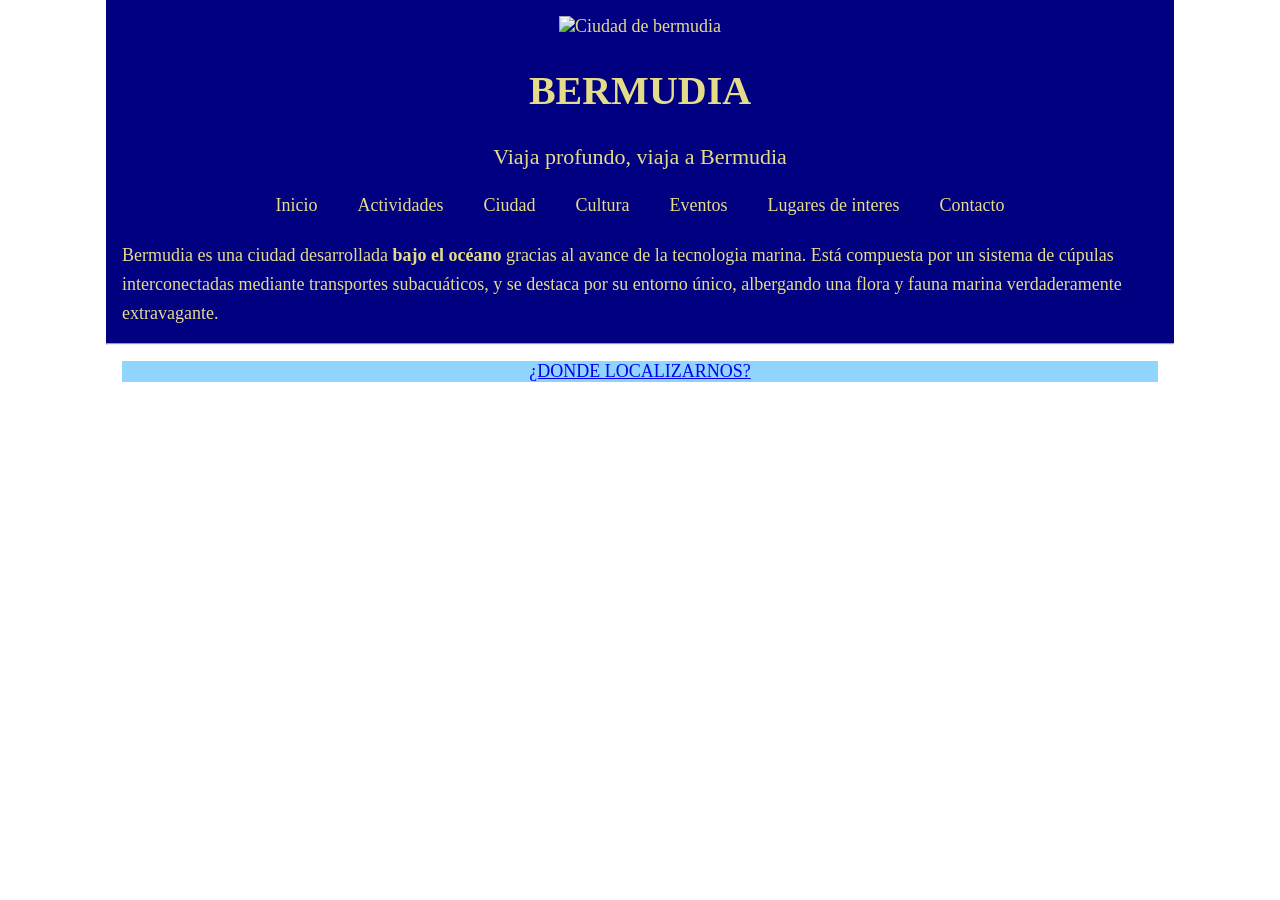
==== INDEX.html @ f8dbc6f5 "Agregue el css" ====
<!DOCTYPE html>
<html lang="es">
    <head>
        <meta charset="UTF-8">
        <meta name="viewport"
        content="width=device-width">
    <title>Bermudia</title>
    <link rel="stylesheet" href="CSS/estilos.css">
    </head>
    <body>
        <header>
            <div style="text-align: center;">
            <img src="IMAGENES/CIUDAD DE BERMUDIA.png" alt="Ciudad de bermudia" width="35%">
            <h1>BERMUDIA</h1>
            <p class="eslogan">Viaja profundo, viaja a Bermudia</p>
            </div>
            <nav>
                <a href="INDEX.html">Inicio</a>
                <a href="ACTIVIDADES.html">Actividades</a>
                <a href="ciudad.html">Ciudad</a>
                <a href="cultura.html">Cultura</a>
                <a href="eventos.html">Eventos</a>
                <a href="lugares de interes.html">Lugares de interes</a>
                <a href="#Contacto">Contacto</a>
            </nav>
            <main>
                <p>Bermudia es una ciudad desarrollada <strong>bajo el océano</strong> gracias al avance de la tecnologia marina. Está compuesta por un sistema de cúpulas interconectadas mediante transportes subacuáticos, y se destaca por su entorno único, albergando una flora y fauna marina verdaderamente extravagante.</p>
            </main>

        </header>
        <hr>
        <footer id="Contacto">
            <a href="https://maps.app.goo.gl/r5DAMz3fy5Fcr4g17" target="_blank">¿DONDE LOCALIZARNOS?</a>
            
        </footer>
    </body>
</html>
---- CSS/estilos.css ----
:root {
    --color-primario-azul-marino : #000080;
    --color-primario-celeste : #90d5ff;
    --color-acento : #e4dc89;
    --color-fuente: #ffffff;
}


.poppins-black {
  font-family: "Poppins", sans-serif;
  font-weight: 900;
  font-style: normal;
}

.poppins-thin-italic {
  font-family: "Poppins", sans-serif;
  font-weight: 100;
  font-style: italic;
}

.poppins-extralight-italic {
  font-family: "Poppins", sans-serif;
  font-weight: 200;
  font-style: italic;
}

.poppins-light-italic {
  font-family: "Poppins", sans-serif;
  font-weight: 300;
  font-style: italic;
}

.poppins-regular-italic {
  font-family: "Poppins", sans-serif;
  font-weight: 400;
  font-style: italic;
}

.poppins-medium-italic {
  font-family: "Poppins", sans-serif;
  font-weight: 500;
  font-style: italic;
}

.poppins-semibold-italic {
  font-family: "Poppins", sans-serif;
  font-weight: 600;
  font-style: italic;
}

.poppins-bold-italic {
  font-family: "Poppins", sans-serif;
  font-weight: 700;
  font-style: italic;
}

.poppins-extrabold-italic {
  font-family: "Poppins", sans-serif;
  font-weight: 800;
  font-style: italic;
}

.poppins-black-italic {
  font-family: "Poppins", sans-serif;
  font-weight: 900;
  font-style: italic;
}


header {
    background: var(--color-primario-azul-marino);
    color: var(--color-acento) ;
    padding: 1rem;
}


*{
    box-sizing: border-box;
    margin: 0 ; padding: 0;
}

nav ul {
    display: flex ;
    gap: 1.5rem ;
    list-style: none;
}
nav {
    display: flex;
    justify-content: center;
    flex-wrap: wrap;
    gap: 10px;
    padding: 15px;
    background-color: var(--color-primario-azul-marino);
}

nav a {
    color: var(--color-acento);
    text-decoration: none;
    padding: 10px 15px;
    border-radius: 8px;
    transition: 0.3s;
}

nav a:hover {
    background-color: var(--color-acento);
    color: var(--color-primario-azul-marino);
}

main p {
    font-size: 18px;
    line-height: 1.6;

}


.eslogan {
    font-size: 22px;
}

li {
    font-size: 17px;
    line-height: 1.5;
    margin-bottom: 8px;
} 

section {
    margin: 30px 0;
    padding: 25px;
}

h1 {
    font-size: 40px;
    text-align: center;
    margin: 30px 0;
}

h2 {
    font-size: 30px;
    color: var(--color-primario-azul-marino);
    margin-bottom: 20px;
}

h3 {
    font-size: 23px;
    margin-bottom: 10px;
}

article {
    padding: 20px;
    margin: 20px 0;
    border: 1px solid var(--color-primario-celeste);
    border-radius: 10px;
}

article img, aside img {
    max-width: 400px;
    width: 100%;
    height: 250px;
    object-fit: cover;
    border-radius: 12px;
}

time {
    color: #90d5ff;
    font-size:medium;
}

.card{
    padding: 1.5rem;
    border: var(--color-primario-celeste) 1.5px solid;
    border-radius: 8px;
    display: center; gap: 20px;
}

body {
    font-size: 18px;
    color:var(--color-primario-azul-marino);
    max-width: 1100px;
    margin: 0 auto;
    padding: 0 1rem;

}

input {
    padding: auto;
    border: var(--color-primario-azul-marino) 0.5px solid ;
    width: 100%;

}

select , #fecha{
    padding: auto;
    border: var(--color-acento) 0.5px solid;
    width: 25%;
    display: flex; gap: 10px;    
}

footer {
    background-color:var(--color-primario-celeste);
    color:#ffffff;
    text-align: center;
    margin: 1rem;
}
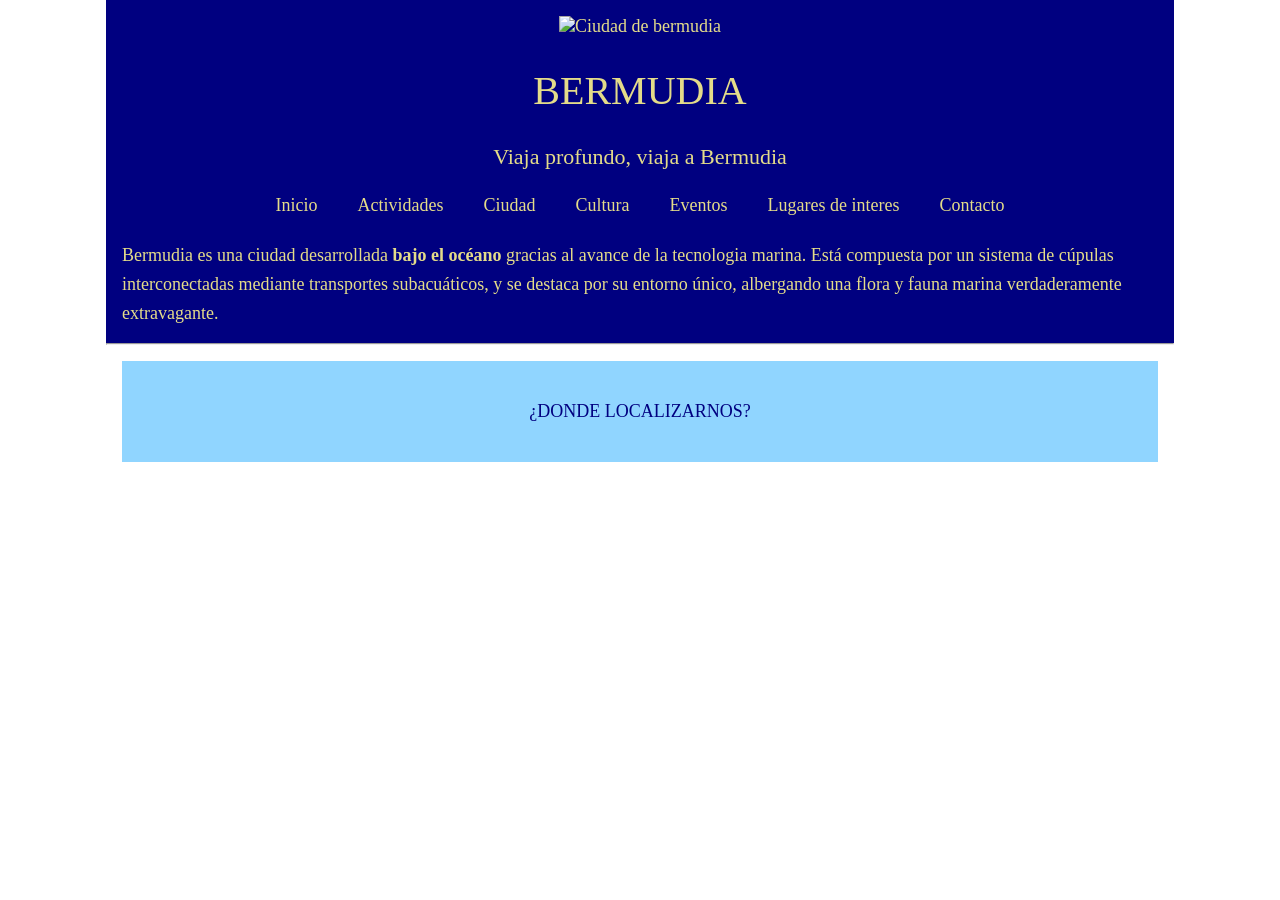
==== commit 42617ae0: "fix: css: se agregaron fuente, comentarios y gerarquia. Tambien se agrego la seccion Contacto" ====
--- a/INDEX.html
+++ b/INDEX.html
@@ -21,7 +21,7 @@
                 <a href="cultura.html">Cultura</a>
                 <a href="eventos.html">Eventos</a>
                 <a href="lugares de interes.html">Lugares de interes</a>
-                <a href="#Contacto">Contacto</a>
+                <a href="contacto.html">Contacto</a>
             </nav>
             <main>
                 <p>Bermudia es una ciudad desarrollada <strong>bajo el océano</strong> gracias al avance de la tecnologia marina. Está compuesta por un sistema de cúpulas interconectadas mediante transportes subacuáticos, y se destaca por su entorno único, albergando una flora y fauna marina verdaderamente extravagante.</p>
--- a/CSS/estilos.css
+++ b/CSS/estilos.css
@@ -1,90 +1,48 @@
+/* 1. Variables y Reset Global */
 :root {
-    --color-primario-azul-marino : #000080;
-    --color-primario-celeste : #90d5ff;
-    --color-acento : #e4dc89;
+    --color-primario-azul-marino: #000080;
+    --color-primario-celeste: #90d5ff;
+    --color-acento: #e4dc89;
     --color-fuente: #ffffff;
 }
 
-
-.poppins-black {
-  font-family: "Poppins", sans-serif;
-  font-weight: 900;
-  font-style: normal;
-}
-
-.poppins-thin-italic {
-  font-family: "Poppins", sans-serif;
-  font-weight: 100;
-  font-style: italic;
-}
-
-.poppins-extralight-italic {
-  font-family: "Poppins", sans-serif;
-  font-weight: 200;
-  font-style: italic;
-}
-
-.poppins-light-italic {
-  font-family: "Poppins", sans-serif;
-  font-weight: 300;
-  font-style: italic;
-}
-
-.poppins-regular-italic {
-  font-family: "Poppins", sans-serif;
-  font-weight: 400;
-  font-style: italic;
-}
-
-.poppins-medium-italic {
-  font-family: "Poppins", sans-serif;
-  font-weight: 500;
-  font-style: italic;
-}
-
-.poppins-semibold-italic {
-  font-family: "Poppins", sans-serif;
-  font-weight: 600;
-  font-style: italic;
-}
-
-.poppins-bold-italic {
-  font-family: "Poppins", sans-serif;
-  font-weight: 700;
-  font-style: italic;
-}
-
-.poppins-extrabold-italic {
-  font-family: "Poppins", sans-serif;
-  font-weight: 800;
-  font-style: italic;
-}
-
-.poppins-black-italic {
-  font-family: "Poppins", sans-serif;
-  font-weight: 900;
-  font-style: italic;
-}
-
-
+* {
+    box-sizing: border-box;
+    margin: 0; 
+    padding: 0;
+}
+
+/* 2. Estilos de Base (Cuerpo y Elementos Comunes) */
+body {
+    font-size: 18px;
+    color: var(--color-primario-azul-marino);
+    max-width: 1100px;
+    margin: 0 auto;
+    padding: 0 1rem;
+}
+
+.agu-display {
+    font-family: "Agu Display", serif;
+    font-optical-sizing: auto;
+    font-weight: 400;
+    font-style: normal;
+    font-variation-settings: "MORF" 39;
+}
+
+/* 3. Encabezado y Navegación */
 header {
     background: var(--color-primario-azul-marino);
-    color: var(--color-acento) ;
+    color: var(--color-acento);
     padding: 1rem;
 }
 
-
-*{
-    box-sizing: border-box;
-    margin: 0 ; padding: 0;
-}
-
-nav ul {
-    display: flex ;
-    gap: 1.5rem ;
-    list-style: none;
-}
 nav {
+    font-family: "Agu Display", serif;
+    font-optical-sizing: auto;
+    font-weight: 400;
+    font-style: normal;
+    font-variation-settings:"MORF" 0;
+
     display: flex;
     justify-content: center;
     flex-wrap: wrap;
@@ -93,6 +51,12 @@
     background-color: var(--color-primario-azul-marino);
 }
 
+nav ul {
+    display: flex;
+    gap: 1.5rem;
+    list-style: none;
+}
+
 nav a {
     color: var(--color-acento);
     text-decoration: none;
@@ -106,12 +70,23 @@
     color: var(--color-primario-azul-marino);
 }
 
+.principal {
+    background-color: var(--color-primario-azul-marino);
+}
+
+.propio {
+    background-color: var(--color-primario-celeste);
+}
+
+.propio a {
+    color: var(--color-primario-azul-marino);
+}
+
+/* 4. Contenido Principal y Secciones */
 main p {
     font-size: 18px;
     line-height: 1.6;
-
-}
-
+}
 
 .eslogan {
     font-size: 22px;
@@ -127,7 +102,13 @@
     margin: 30px 0;
     padding: 25px;
 }
-
+h1, h2, h3 {
+   font-family: "Agu Display", serif;
+   font-optical-sizing: auto;
+   font-weight: 400;
+   font-style: normal;
+   font-variation-settings:"MORF" 0;
+}
 h1 {
     font-size: 40px;
     text-align: center;
@@ -145,6 +126,12 @@
     margin-bottom: 10px;
 }
 
+time {
+    color: #90d5ff;
+    font-size: medium;
+}
+
+/* 5. Componentes (Tarjetas y Artículos) */
 article {
     padding: 20px;
     margin: 20px 0;
@@ -160,45 +147,59 @@
     border-radius: 12px;
 }
 
-time {
-    color: #90d5ff;
-    font-size:medium;
-}
-
-.card{
+.card {
     padding: 1.5rem;
     border: var(--color-primario-celeste) 1.5px solid;
     border-radius: 8px;
-    display: center; gap: 20px;
-}
-
-body {
-    font-size: 18px;
-    color:var(--color-primario-azul-marino);
-    max-width: 1100px;
-    margin: 0 auto;
-    padding: 0 1rem;
-
+    display: flex; 
+    justify-content: center; 
+    gap: 20px;
+}
+
+/* 6. Formularios y Entradas */
+form {
+    display: flex; 
+    flex-direction: column; 
+    gap: 15px; 
+}
+
+textarea {
+    display: block; 
+    width: 100%;
+    padding: 10px;
 }
 
 input {
-    padding: auto;
-    border: var(--color-primario-azul-marino) 0.5px solid ;
+    padding: 10px; 
+    border: var(--color-primario-azul-marino) 0.5px solid;
     width: 100%;
-
-}
-
-select , #fecha{
-    padding: auto;
+}
+
+select, #fecha {
+    padding: 10px; 
     border: var(--color-acento) 0.5px solid;
     width: 25%;
-    display: flex; gap: 10px;    
-}
-
+    display: flex; 
+    gap: 10px;    
+}
+
+/* 7. Pie de Página (Footer) */
 footer {
-    background-color:var(--color-primario-celeste);
-    color:#ffffff;
+    background-color: var(--color-primario-celeste);
+    color: #ffffff;
     text-align: center;
     margin: 1rem;
-}
-
+    padding: 1rem;
+}
+
+footer a {
+    display: inline-block; 
+    margin: 1rem;
+    padding: 8px 14px;
+    border-radius: 8px;
+    color: var(--color-primario-azul-marino);
+    text-decoration: none;
+}
+
+
+
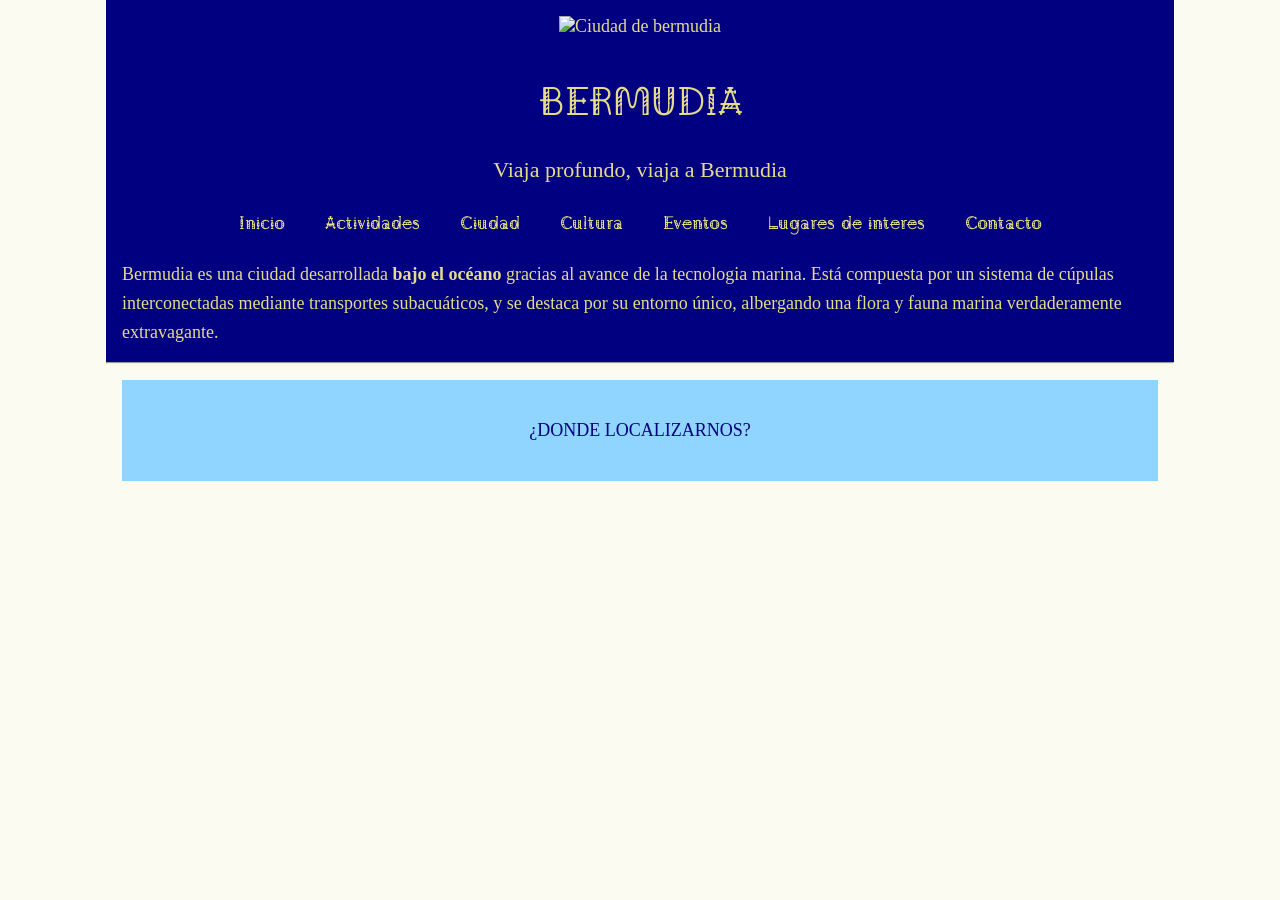
==== commit da158ad3: "fix: se agrego la fuente en contactos y en index" ====
--- a/INDEX.html
+++ b/INDEX.html
@@ -4,7 +4,10 @@
         <meta charset="UTF-8">
         <meta name="viewport"
         content="width=device-width">
-    <title>Bermudia</title>
+        <title>Bermudia</title>
+        <link rel="preconnect" href="https://fonts.googleapis.com">
+        <link rel="preconnect" href="https://fonts.gstatic.com" crossorigin>
+        <link href="https://fonts.googleapis.com/css2?family=Agu+Display&display=swap" rel="stylesheet">
     <link rel="stylesheet" href="CSS/estilos.css">
     </head>
     <body>
--- a/CSS/estilos.css
+++ b/CSS/estilos.css
@@ -3,7 +3,8 @@
     --color-primario-azul-marino: #000080;
     --color-primario-celeste: #90d5ff;
     --color-acento: #e4dc89;
-    --color-fuente: #ffffff;
+    --color-fuente: #00588F;
+    --color-fondo: #FCFBF2;
 }
 
 * {
@@ -14,6 +15,7 @@
 
 /* 2. Estilos de Base (Cuerpo y Elementos Comunes) */
 body {
+    background-color: var(--color-fondo);
     font-size: 18px;
     color: var(--color-primario-azul-marino);
     max-width: 1100px;
@@ -176,6 +178,8 @@
 }
 
 select, #fecha {
+    background: var(--color-fuente);
+    background-color: var(--color-fuente);
     padding: 10px; 
     border: var(--color-acento) 0.5px solid;
     width: 25%;
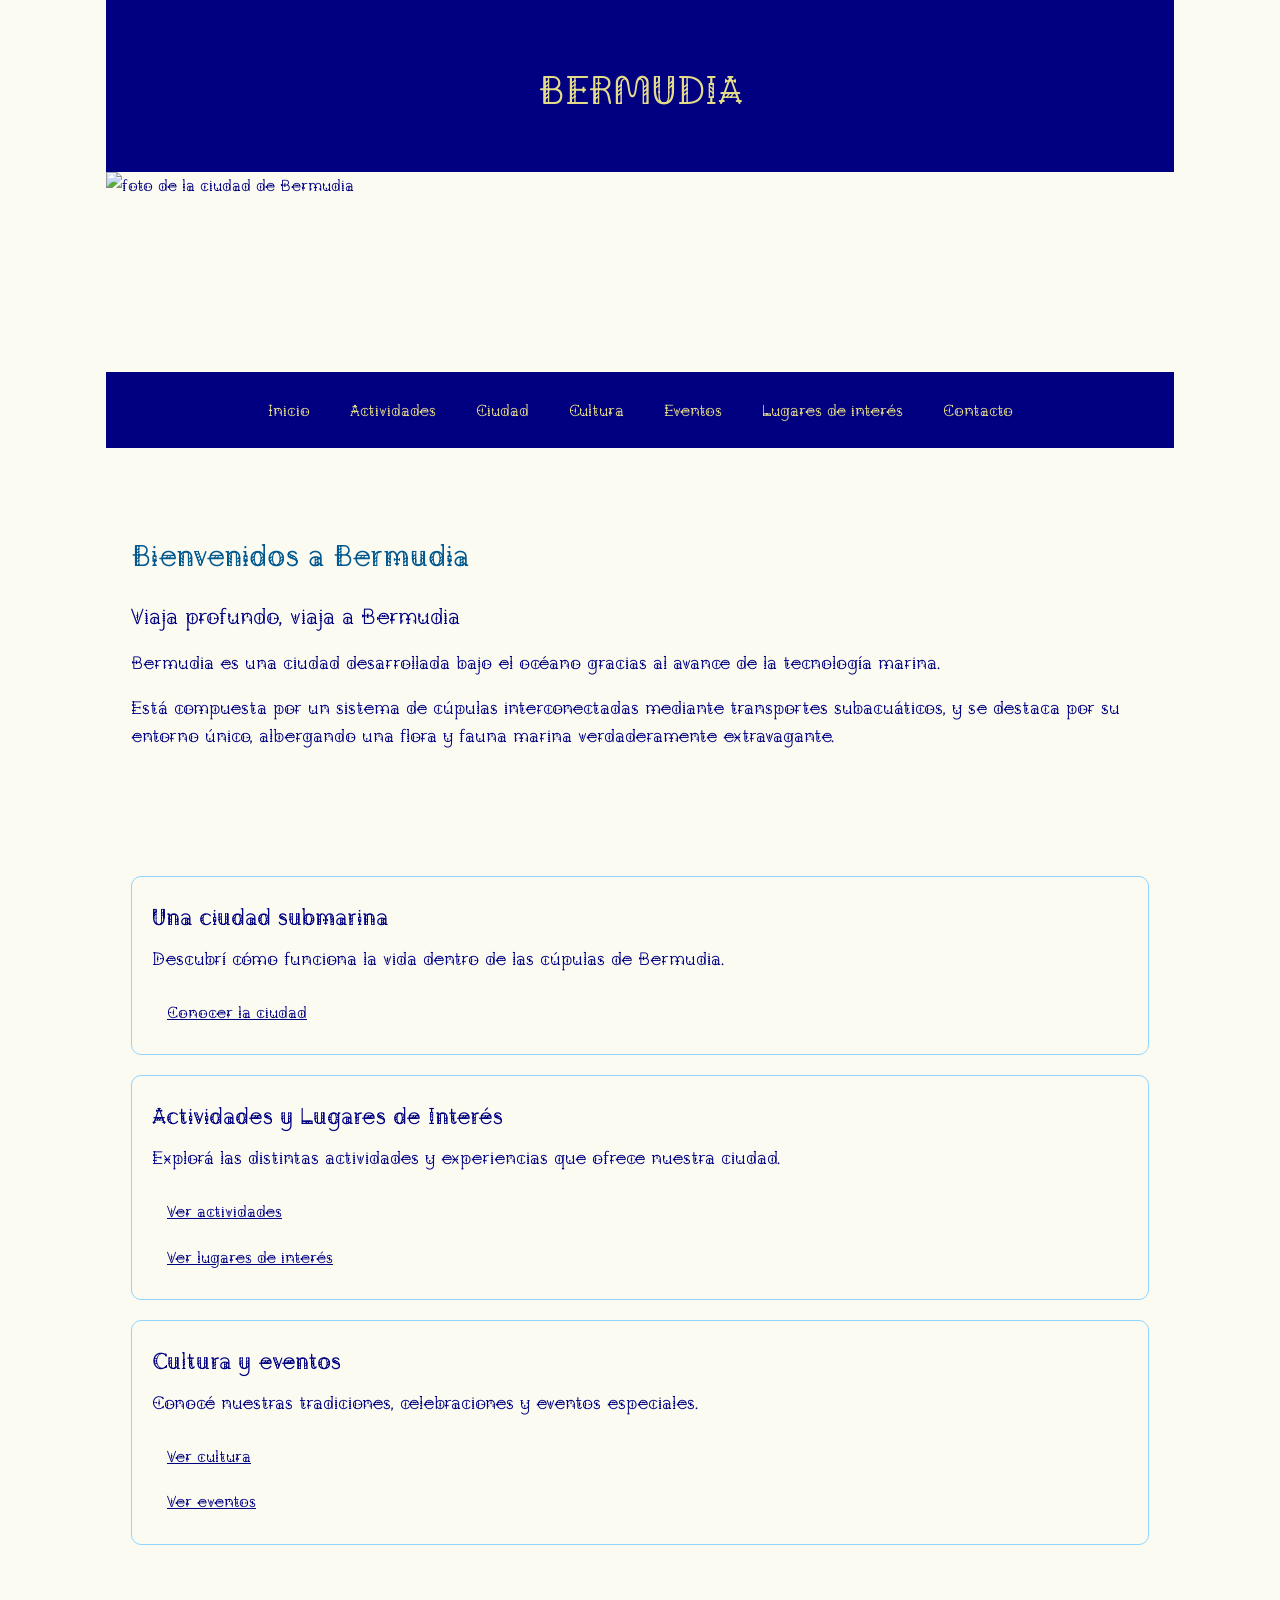
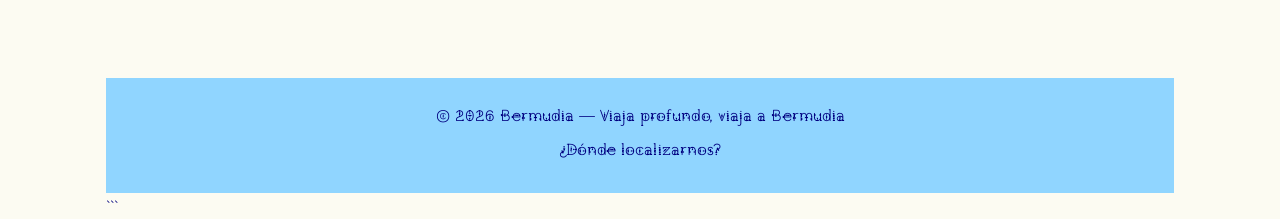
==== commit bed23ae9: "fix: cambios en css y html, img y enlaces" ====
--- a/INDEX.html
+++ b/INDEX.html
@@ -1,40 +1,97 @@
 <!DOCTYPE html>
 <html lang="es">
-    <head>
-        <meta charset="UTF-8">
-        <meta name="viewport"
-        content="width=device-width">
-        <title>Bermudia</title>
-        <link rel="preconnect" href="https://fonts.googleapis.com">
-        <link rel="preconnect" href="https://fonts.gstatic.com" crossorigin>
-        <link href="https://fonts.googleapis.com/css2?family=Agu+Display&display=swap" rel="stylesheet">
+
+<head>
+    <meta charset="UTF-8">
+    <meta name="viewport" content="width=device-width, initial-scale=1.0">
+    <title>Bermudia | Ciudad bajo el océano</title>
+    <link rel="preconnect" href="https://fonts.googleapis.com">
+    <link rel="preconnect" href="https://fonts.gstatic.com" crossorigin>
+    <link href="https://fonts.googleapis.com/css2?family=Agu+Display&display=swap" rel="stylesheet">
     <link rel="stylesheet" href="CSS/estilos.css">
-    </head>
-    <body>
-        <header>
-            <div style="text-align: center;">
-            <img src="IMAGENES/CIUDAD DE BERMUDIA.png" alt="Ciudad de bermudia" width="35%">
-            <h1>BERMUDIA</h1>
+</head>
+
+<body>
+
+    <header class="encabezado">
+        <h1>BERMUDIA</h1>        
+    </header>
+
+    <img src="IMAGENES\CIUDAD DE BERMUDIA.png" alt="foto de la ciudad de Bermudia">
+
+    <nav class="navegacion">
+        <a href="INDEX.html">Inicio</a>
+        <a href="ACTIVIDADES.html">Actividades</a>
+        <a href="ciudad.html">Ciudad</a>
+        <a href="cultura.html">Cultura</a>
+        <a href="eventos.html">Eventos</a>
+        <a href="lugares de interes.html">Lugares de interés</a>
+        <a href="contacto.html">Contacto</a>
+    </nav>
+
+
+    <main>
+        <section class="bienvenida">
+            <h2>Bienvenidos a Bermudia</h2>
             <p class="eslogan">Viaja profundo, viaja a Bermudia</p>
-            </div>
-            <nav>
-                <a href="INDEX.html">Inicio</a>
-                <a href="ACTIVIDADES.html">Actividades</a>
-                <a href="ciudad.html">Ciudad</a>
-                <a href="cultura.html">Cultura</a>
-                <a href="eventos.html">Eventos</a>
-                <a href="lugares de interes.html">Lugares de interes</a>
-                <a href="contacto.html">Contacto</a>
-            </nav>
-            <main>
-                <p>Bermudia es una ciudad desarrollada <strong>bajo el océano</strong> gracias al avance de la tecnologia marina. Está compuesta por un sistema de cúpulas interconectadas mediante transportes subacuáticos, y se destaca por su entorno único, albergando una flora y fauna marina verdaderamente extravagante.</p>
-            </main>
+            <p>
+                Bermudia es una ciudad desarrollada
+                <strong>bajo el océano</strong> gracias al avance de la tecnología marina.
+            </p>
+            <p>
+                Está compuesta por un sistema de cúpulas interconectadas mediante transportes subacuáticos, y se destaca por su entorno único, albergando una flora y fauna marina verdaderamente extravagante.
+            </p>
+        </section>
 
-        </header>
-        <hr>
-        <footer id="Contacto">
-            <a href="https://maps.app.goo.gl/r5DAMz3fy5Fcr4g17" target="_blank">¿DONDE LOCALIZARNOS?</a>
-            
-        </footer>
-    </body>
-</html>+
+        <section class="destacados">
+            <article>
+                <h3>Una ciudad submarina</h3>
+                <p>
+                    Descubrí cómo funciona la vida dentro de las cúpulas de Bermudia.
+                </p>
+                <a href="ciudad.html">Conocer la ciudad</a>
+            </article>
+
+            <article>
+
+                <h3>Actividades y Lugares de Interés</h3>
+                <p>
+                    Explorá las distintas actividades y experiencias que ofrece nuestra ciudad.
+                </p>
+
+                <a href="ACTIVIDADES.html">Ver actividades</a>
+                <a href="lugares de interes.html">Ver lugares de interés</a>
+
+            </article>
+
+            <article>
+
+                <h3>Cultura y eventos</h3>
+
+                <p>
+                    Conocé nuestras tradiciones, celebraciones y eventos especiales.
+                </p>
+                <a href="cultura.html">Ver cultura</a>
+                <a href="eventos.html">Ver eventos</a>
+
+            </article>
+        </section>
+
+    </main>
+
+
+    <footer>
+
+        <p>
+            © 2026 Bermudia — Viaja profundo, viaja a Bermudia
+        </p>
+
+        <a href="https://maps.app.goo.gl/r5DAMz3fy5Fcr4g17" target="_blank" rel="noopener noreferrer"> ¿Dónde localizarnos?</a>
+
+    </footer>
+
+</body>
+
+</html>
+```
--- a/CSS/estilos.css
+++ b/CSS/estilos.css
@@ -3,7 +3,7 @@
     --color-primario-azul-marino: #000080;
     --color-primario-celeste: #90d5ff;
     --color-acento: #e4dc89;
-    --color-fuente: #00588F;
+    --color-fuente-oscura: #00588F;
     --color-fondo: #FCFBF2;
 }
 
@@ -16,35 +16,28 @@
 /* 2. Estilos de Base (Cuerpo y Elementos Comunes) */
 body {
     background-color: var(--color-fondo);
-    font-size: 18px;
-    color: var(--color-primario-azul-marino);
-    max-width: 1100px;
-    margin: 0 auto;
-    padding: 0 1rem;
-}
-
-.agu-display {
     font-family: "Agu Display", serif;
     font-optical-sizing: auto;
     font-weight: 400;
     font-style: normal;
     font-variation-settings: "MORF" 39;
+    font-size: 16px;
+    line-height: 1.6;
+    color: var(--color-primario-azul-marino);
+    max-width: 1100px;
+    margin: 0 auto;
+    padding: 0 1rem;
 }
 
 /* 3. Encabezado y Navegación */
 header {
     background: var(--color-primario-azul-marino);
     color: var(--color-acento);
-    padding: 1rem;
-}
+    padding: 1.5rem;
+}
+
 
 nav {
-    font-family: "Agu Display", serif;
-    font-optical-sizing: auto;
-    font-weight: 400;
-    font-style: normal;
-    font-variation-settings:"MORF" 0;
-
     display: flex;
     justify-content: center;
     flex-wrap: wrap;
@@ -55,13 +48,13 @@
 
 nav ul {
     display: flex;
-    gap: 1.5rem;
+    gap: 1.5rem; 
     list-style: none;
 }
 
 nav a {
     color: var(--color-acento);
-    text-decoration: none;
+    text-decoration: none; 
     padding: 10px 15px;
     border-radius: 8px;
     transition: 0.3s;
@@ -85,9 +78,22 @@
 }
 
 /* 4. Contenido Principal y Secciones */
+
+img {
+    width: 100%;
+    height: 200px;
+    display: block;
+    object-fit: cover;
+}
+
+main {
+    padding: 1rem 0; 
+}
+
 main p {
     font-size: 18px;
     line-height: 1.6;
+    margin-bottom: 1rem; 
 }
 
 .eslogan {
@@ -101,44 +107,56 @@
 } 
 
 section {
-    margin: 30px 0;
+    margin: 40px 0; 
     padding: 25px;
 }
+
 h1, h2, h3 {
    font-family: "Agu Display", serif;
    font-optical-sizing: auto;
    font-weight: 400;
    font-style: normal;
-   font-variation-settings:"MORF" 0;
-}
+   font-variation-settings: "MORF" 0;
+}
+
 h1 {
     font-size: 40px;
+    color: var(--color-acento);
     text-align: center;
     margin: 30px 0;
 }
 
 h2 {
     font-size: 30px;
-    color: var(--color-primario-azul-marino);
+    color: var(--color-fuente-oscura); 
     margin-bottom: 20px;
 }
 
 h3 {
     font-size: 23px;
+    color: var(--color-primario-azul-marino); 
     margin-bottom: 10px;
 }
 
 time {
-    color: #90d5ff;
+    color: #00588F; 
     font-size: medium;
 }
 
 /* 5. Componentes (Tarjetas y Artículos) */
+.presentacion img {
+    width:1068px ;
+    height:400px;
+    display: block;
+    margin: 0 auto; 
+}
+
 article {
     padding: 20px;
     margin: 20px 0;
     border: 1px solid var(--color-primario-celeste);
     border-radius: 10px;
+    align-items: flex-start;
 }
 
 article img, aside img {
@@ -147,6 +165,14 @@
     height: 250px;
     object-fit: cover;
     border-radius: 12px;
+}
+
+article a , section a{ 
+    color: var(--color-primario-azul-marino);
+    padding: 10px 15px;
+    display: flex;
+    flex-direction: column;
+    gap: 15px;
 }
 
 .card {
@@ -178,8 +204,8 @@
 }
 
 select, #fecha {
-    background: var(--color-fuente);
-    background-color: var(--color-fuente);
+    background-color: #ffffff;
+    color: var(--color-primario-azul-marino);
     padding: 10px; 
     border: var(--color-acento) 0.5px solid;
     width: 25%;
@@ -190,15 +216,15 @@
 /* 7. Pie de Página (Footer) */
 footer {
     background-color: var(--color-primario-celeste);
-    color: #ffffff;
+    color: var(--color-primario-azul-marino);
     text-align: center;
-    margin: 1rem;
-    padding: 1rem;
+    margin: 2rem 0 0 0;
+    padding: 1.5rem;
 }
 
 footer a {
     display: inline-block; 
-    margin: 1rem;
+    margin: 0 1rem;
     padding: 8px 14px;
     border-radius: 8px;
     color: var(--color-primario-azul-marino);
@@ -206,4 +232,3 @@
 }
 
 
-
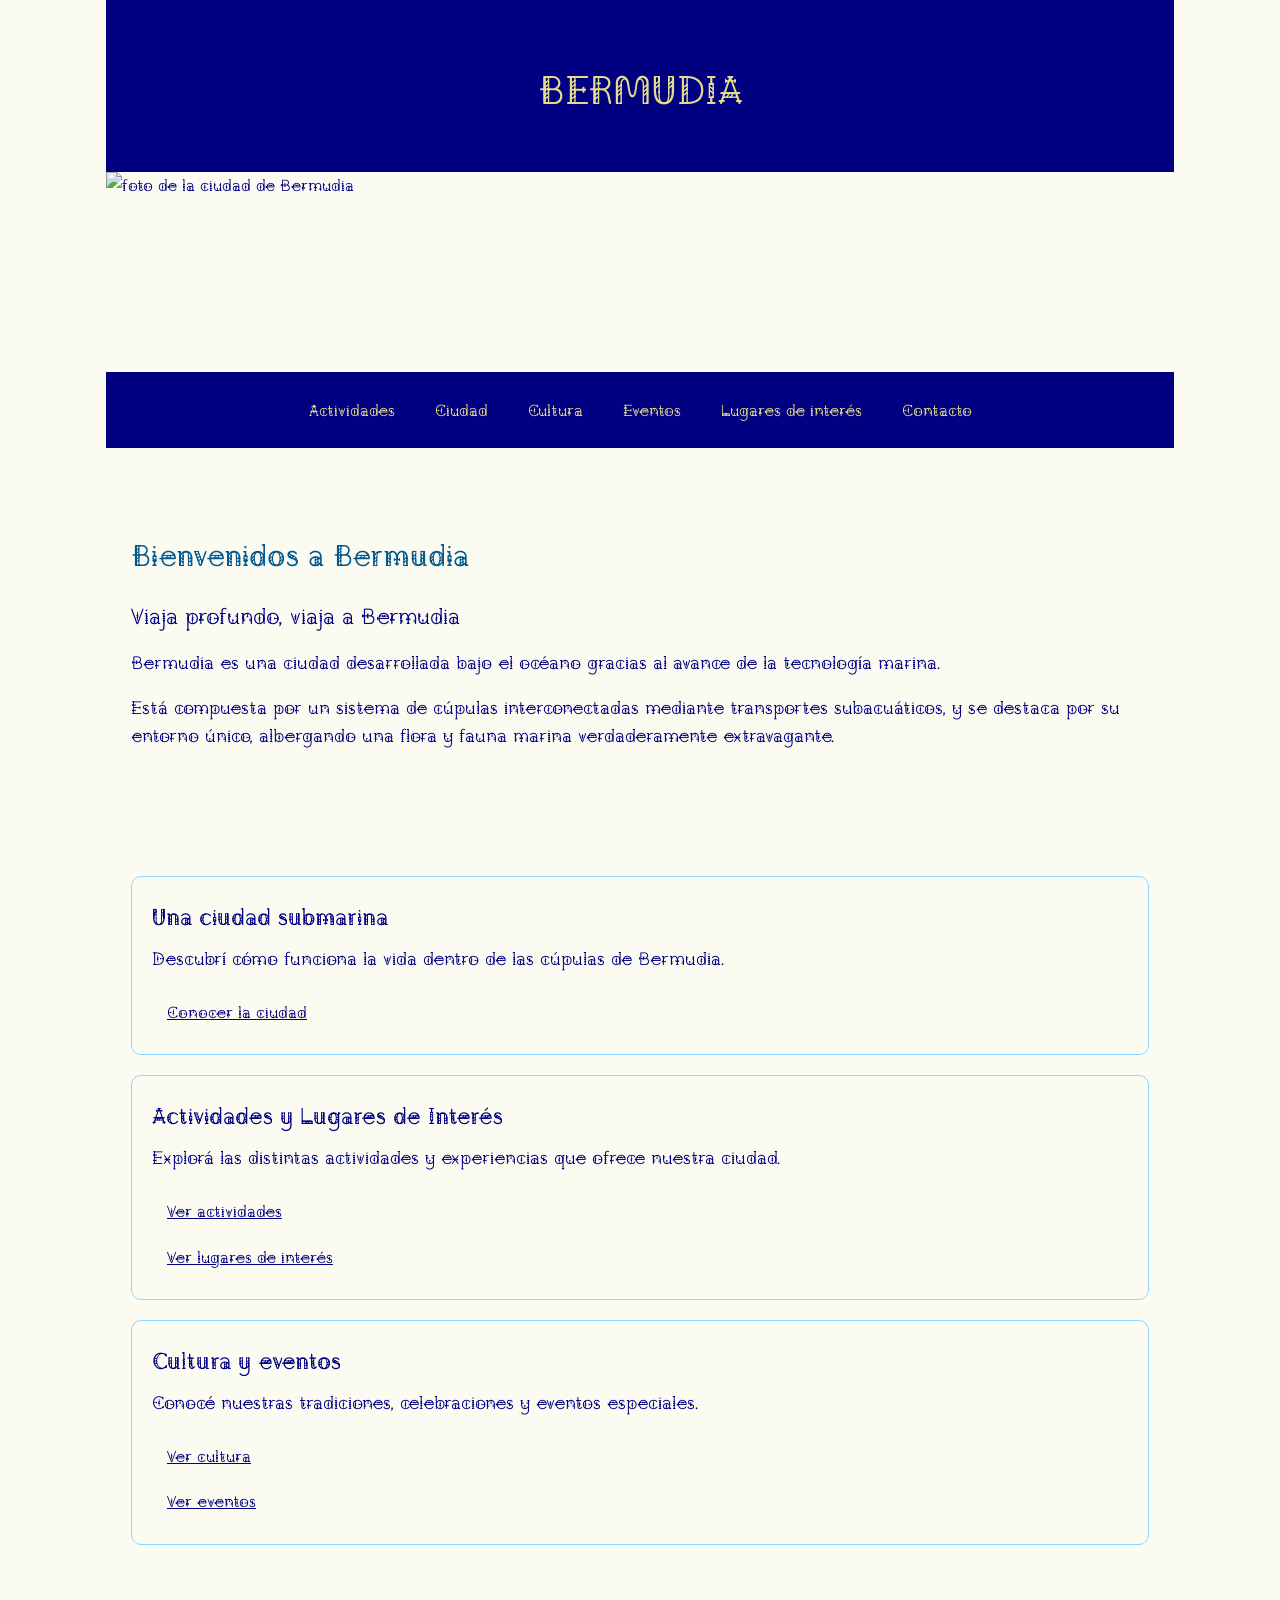
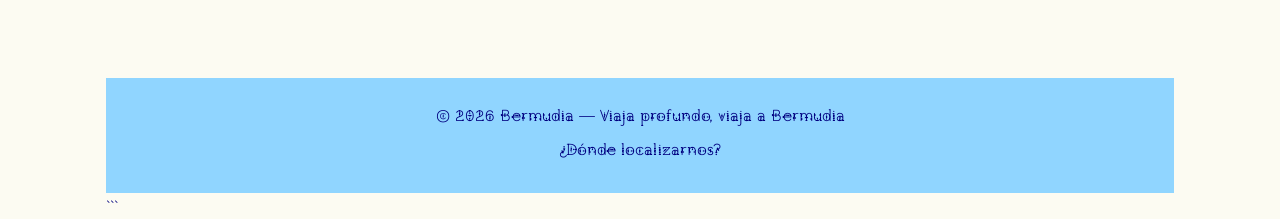
==== commit 96f51f4d: "Rename index.html to INDEX.html" ====
--- a/INDEX.html
+++ b/INDEX.html
@@ -20,7 +20,6 @@
     <img src="IMAGENES\CIUDAD DE BERMUDIA.png" alt="foto de la ciudad de Bermudia">
 
     <nav class="navegacion">
-        <a href="INDEX.html">Inicio</a>
         <a href="ACTIVIDADES.html">Actividades</a>
         <a href="ciudad.html">Ciudad</a>
         <a href="cultura.html">Cultura</a>
--- a/CSS/estilos.css
+++ b/CSS/estilos.css
@@ -138,6 +138,12 @@
     margin-bottom: 10px;
 }
 
+h4 {
+    font-size: 18px;
+    color: var(--color-primario-celeste);
+    margin-bottom: 6px;
+}
+
 time {
     color: #00588F; 
     font-size: medium;
